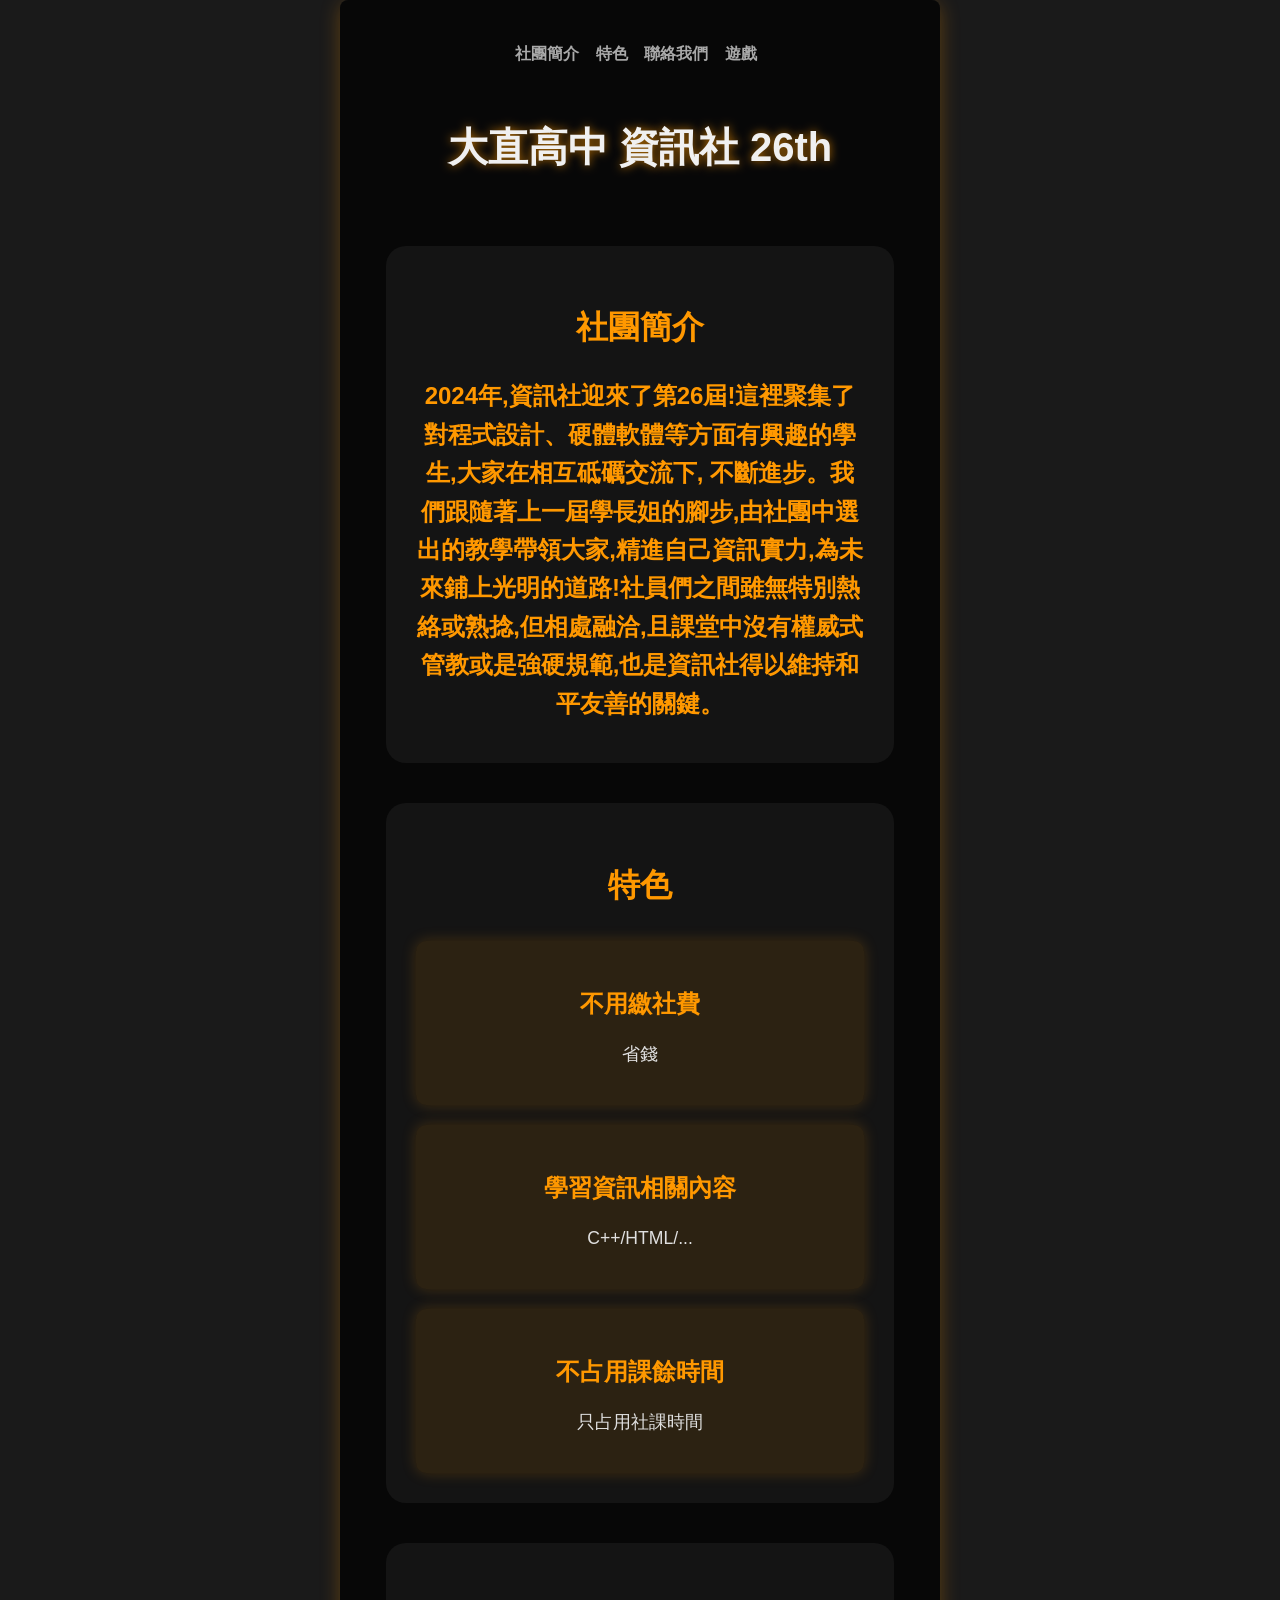
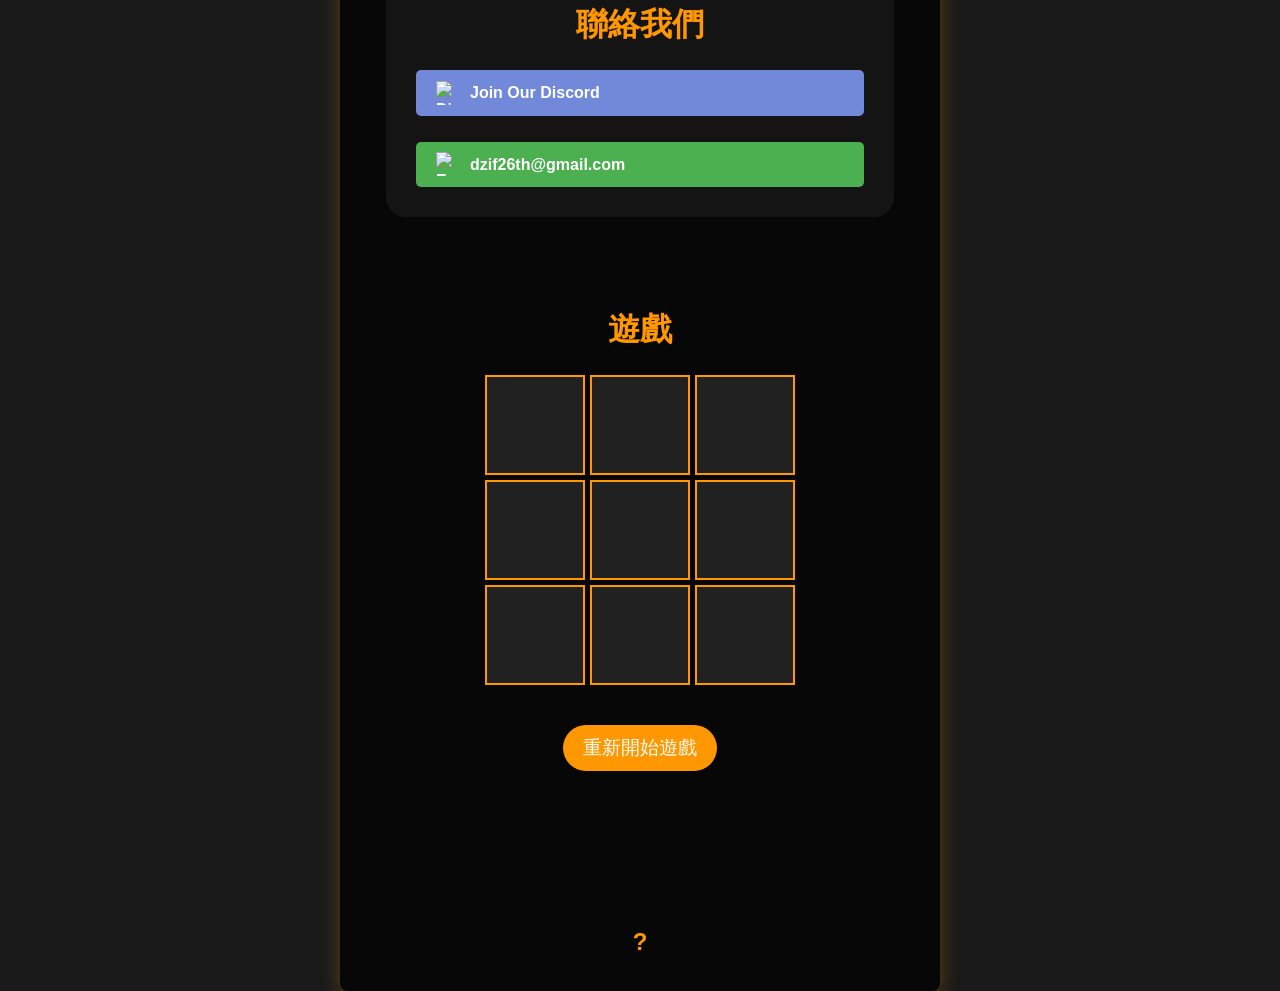
==== index.html @ fa943a51 "Add files via upload" ====
<!DOCTYPE html>
<html lang="zh-TW">
<head>
    <meta charset="UTF-8">
    <meta name="viewport" content="width=device-width, initial-scale=1.0, maximum-scale=1.0, user-scalable=no">
    <meta name="description" content="大直高中資訊社26屆">
    <meta name="keyword" content="大直高中,資訊社,26">
    <title>大直高中 資訊社 26th</title>
    <link rel="stylesheet" href="style.css">
</head>
<body>
    <div class="outer-container">
        <div class="inner-container"></div>

        <div class="bookmark">
                
            <div id="bm1" class="bmk"><a href="#infoSection1"><h4>社團簡介&ensp;</h3></a></div>   
                <p>&ensp;</p>
            <div id="bm2" class="bmk"><a href="#infoSection2"><h4>特色&ensp;</h3></a></div>    
                <p>&ensp;</p>
            <div id="bm3" class="bmk"><a href="#infoSection3"><h4>聯絡我們&ensp;</h3></a></div>    
                <p>&ensp;</p>
            <div id="bm4" class="bmk"><a href="#game-section"><h4>遊戲&ensp;</h3></a></div>    
            
        </div>

            <h1>大直高中 資訊社 26th</h1>
          
            <div id="infoSection1" class="section">
                <h2>社團簡介</h2>
                <h3>2024年,資訊社迎來了第26屆!這裡聚集了對程式設計、硬體軟體等方面有興趣的學生,大家在相互砥礪交流下, 不斷進步。我們跟隨著上一屆學長姐的腳步,由社團中選出的教學帶領大家,精進自己資訊實力,為未來鋪上光明的道路!社員們之間雖無特別熱絡或熟捻,但相處融洽,且課堂中沒有權威式 管教或是強硬規範,也是資訊社得以維持和平友善的關鍵。</h3>
            </div>   

        <div id="infoSection2" class="section">
            <h2>特色</h2>
            <div class="features-container">
                <div id="feature1" class="feature-box">
                    <h3>不用繳社費</h3>
                    <p>省錢</p>
                </div>
                <div id="feature2" class="feature-box">
                    <h3>學習資訊相關內容</h3>
                    <p>C++/HTML/...</p>
                </div>
                <div id="feature3" class="feature-box">
                    <h3>不占用課餘時間</h3>
                    <p>只占用社課時間</p>
                </div>
            </div>
        </div>
      
        <div id="infoSection3" class="section">
            <h2>聯絡我們</h2>
            <a href="https://discord.gg/D5d5X9g6NP" class="discord-btn" target="_blank">
            <img src="https://www.svgrepo.com/show/353655/discord-icon.svg" alt="Discord Icon">
            Join Our Discord
            </a>
            <br>
            <a href="https://www.youtube.com/watch?v=xvFZjo5PgG0" class="email-btn" target="_blank">
                <img src="https://www.svgrepo.com/show/464889/email-open.svg"co alt="Email Icon">
                dzif26th@gmail.com
            </a>
        </div>
        
        <div id="game-section" class="game-section">
            <h2>遊戲</h2>
            <div id="board">
                <div class="cell" data-index="0"></div>
                <div class="cell" data-index="1"></div>
                <div class="cell" data-index="2"></div>
                <div class="cell" data-index="3"></div>
                <div class="cell" data-index="4"></div>
                <div class="cell" data-index="5"></div>
                <div class="cell" data-index="6"></div>
                <div class="cell" data-index="7"></div>
                <div class="cell" data-index="8"></div>
            </div>
            <div id="outcome"></div>
            <button id="reset">重新開始遊戲</button>
        </div>
        <br><br><br><br><br>
        <a href="./hid/hidden.html"><h3>?</h3></a>
    </div>
    <script src="script.js"></script>
    
</body>
</html>
---- style.css ----
body {
    background-color: #1a1a1a;
    margin: 0;
    font-family: "Microsoft JhengHei", "微軟正黑體", sans-serif;
    color: #f0f0f0;
    line-height: 1.6;
}

.outer-container {
    width: 100%;
    max-width: 600px;
    margin: 0 auto;
    padding: 20px;
    background: rgba(0, 0, 0, 0.7);
    border-radius: 8px;
    box-shadow: 0 4px 20px rgba(255, 153, 0, 0.3);
    display: flex;
    flex-direction: column;
    align-items: center;
    min-height: 100vh;
    color: #f0f0f0;
    text-align: center;
    box-sizing: border-box;
}

.inner-container {
    position: fixed;
    top: 0;
    left: 0;
    width: 100%;
    height: 100%;
    opacity: 0.1;
    z-index: -1;
}

header {
    position: relative;
    width: 100%;
    padding: 40px 0;
    overflow: hidden;
}

h1 {
    font-size: 2.5rem;
    position: relative;
    z-index: 2;
    text-shadow: 0 0 10px rgba(255, 153, 0, 0.7);
}

@keyframes pulse {
    0% { transform: translate(-50%, -50%) scale(1); }
    100% { transform: translate(-50%, -50%) scale(1.1); }
}

.section {
    width: 80%;
    margin-top: 40px;
    padding: 30px;
    background-color: rgba(255, 255, 255, 0.05);
    border-radius: 20px;
    text-align: center;
    color: #f0f0f0;
}

.bookmark{
    display: flex
    
}

.features-container {
    display: flex;
    justify-content: space-around;
    flex-wrap: wrap;
    gap: 20px;
    margin-top: 30px;
}

.feature-box {
    flex: 1 1 250px;
    background-color: rgba(255, 153, 0, 0.1);
    padding: 20px;
    border-radius: 10px;
    box-shadow: 0 0 15px rgba(255, 153, 0, 0.2);
    text-align: center;
    transition: transform 0.3s ease, box-shadow 0.3s ease;
}

.feature-box:hover {
    transform: translateY(-5px);
    box-shadow: 0 5px 20px rgba(255, 153, 0, 0.4);
}

h2 {
    font-size: 2rem;
    color: #ff9800;
    margin-bottom: 20px;
}

h3 {
    font-size: 1.5rem;
    color: #ff9800;
    margin-bottom: 10px;
}

h4{
    color: darkgrey;
}
p {
    font-size: 1.1rem;
    line-height: 1.5;
    color: #e0e0e0;
}

#game-section {
    margin-top: 60px;
}

#board {
    display: grid;
    grid-template-columns: repeat(3, 100px);
    grid-template-rows: repeat(3, 100px);
    gap: 5px;
    margin: 20px auto;
}

.cell {
    background-color: rgba(255, 255, 255, 0.1);
    border: 2px solid #ff9800;
    display: flex;
    justify-content: center;
    align-items: center;
    font-size: 2rem;
    cursor: pointer;
    user-select: none;
    transition: background-color 0.3s ease;
}

.cell:hover {
    background-color: rgba(255, 153, 0, 0.2);
}

#outcome {
    margin-top: 20px;
    font-size: 1.5rem;
    color: #ff9800;
    text-align: center;
}

button {
    font-size: 1.2em;
    padding: 10px 20px;
    cursor: pointer;
    border-radius: 25px;
    border: none;
    font-family: inherit;
    background-color: #ff9800;
    color: #fff;
    transition: background-color 0.3s ease, transform 0.3s ease;
    margin-top: 20px;
}

button:hover {
    background-color: #ffa726;
    transform: translateY(-2px);
}

.discord-btn {
    display: flex;
    align-items: center;
    background-color: #7289da;
    color: white;
    text-decoration: none;
    padding: 10px 20px;
    border-radius: 5px;
    font-size: 16px;
    font-weight: bold;
    transition: background-color 0.3s ease;
}

.discord-btn img {
    width: 24px;
    height: 24px;
    margin-right: 10px;
}

.discord-btn:hover {
    background-color: #5b6eae;
}

.email-btn {
    display: flex;
    align-items: center;
    background-color: #4CAF50;
    color: white;
    text-decoration: none;
    padding: 10px 20px;
    border-radius: 5px;
    font-size: 16px;
    font-weight: bold;
    transition: background-color 0.3s ease;
}

.email-btn img {
    width: 24px;
    height: 24px;
    margin-right: 10px;
}

.email-btn:hover {
    background-color: #45a049;
}

a:link{
    text-decoration:none;
    }

a:hover {
        text-decoration-line: underline;
       color: #ff9800;
        }
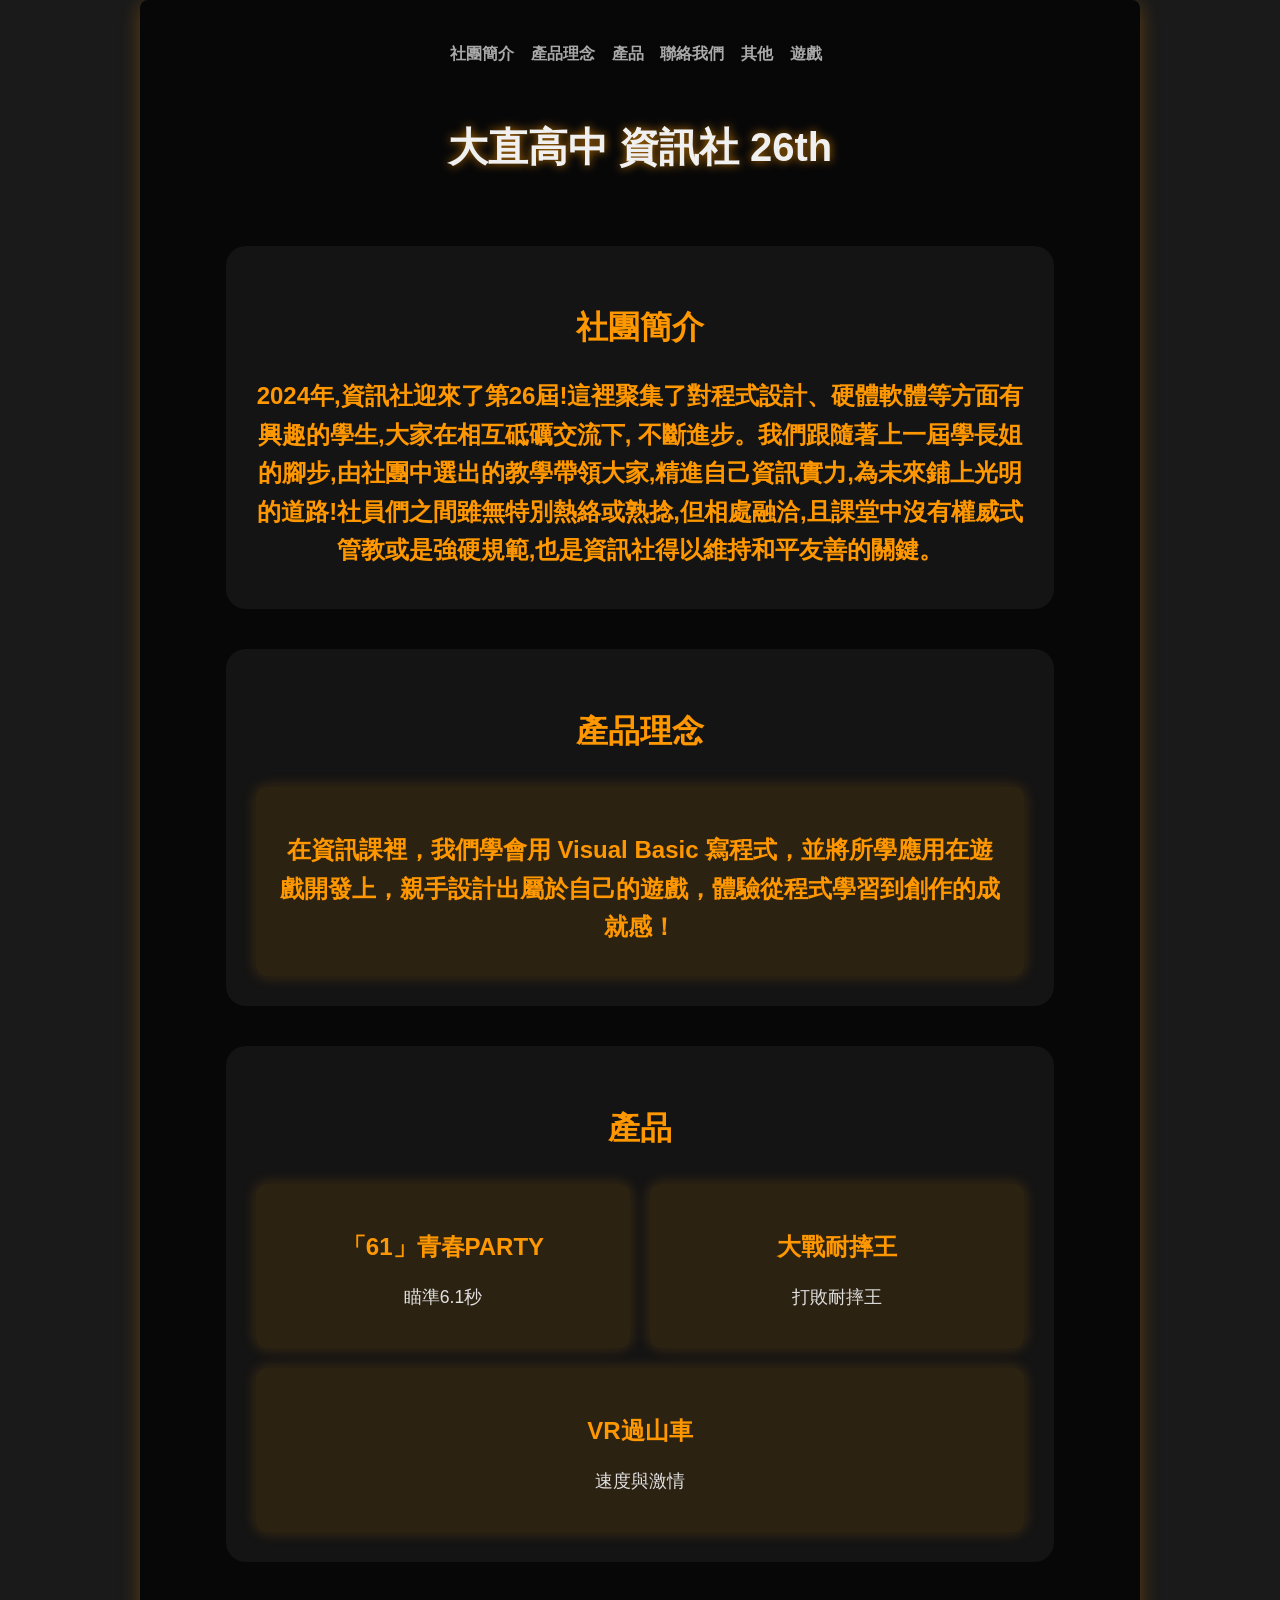
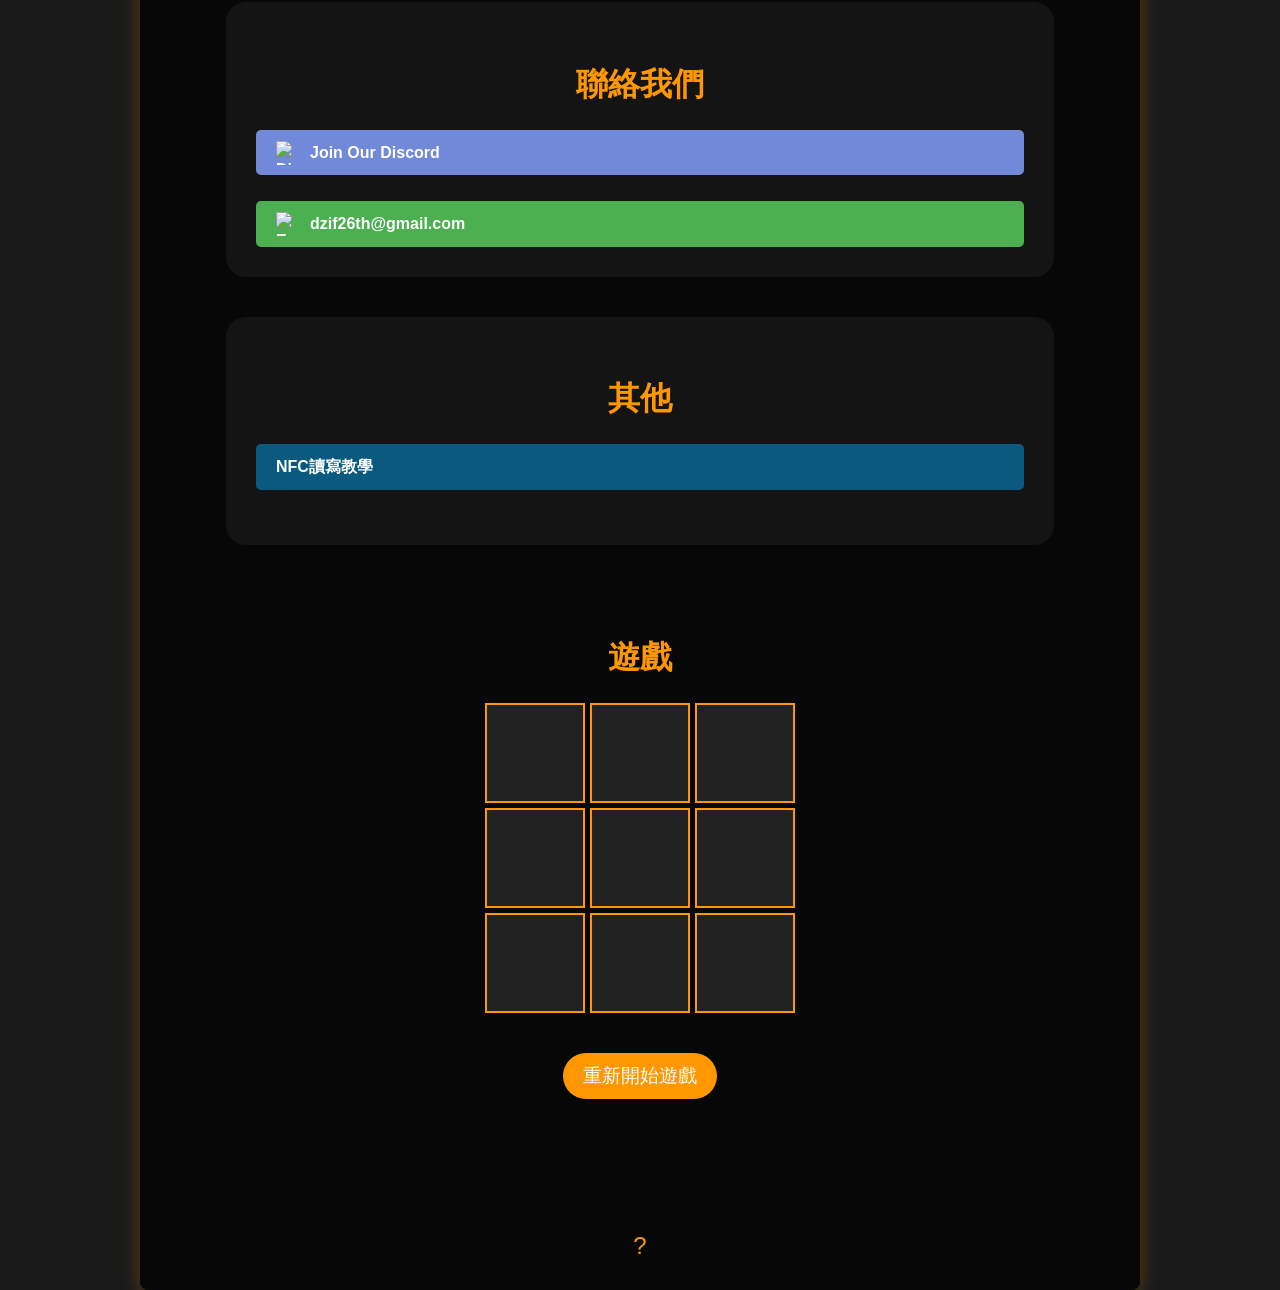
==== commit 3b0b4e7c: "Add files via upload" ====
--- a/index.html
+++ b/index.html
@@ -7,6 +7,8 @@
     <meta name="keyword" content="大直高中,資訊社,26">
     <title>大直高中 資訊社 26th</title>
     <link rel="stylesheet" href="style.css">
+    <script src="https://cdn.jsdelivr.net/npm/canvas-confetti@1.3.1/dist/confetti.browser.min.js"></script>
+
 </head>
 <body>
     <div class="outer-container">
@@ -16,11 +18,15 @@
                 
             <div id="bm1" class="bmk"><a href="#infoSection1"><h4>社團簡介&ensp;</h3></a></div>   
                 <p>&ensp;</p>
-            <div id="bm2" class="bmk"><a href="#infoSection2"><h4>特色&ensp;</h3></a></div>    
+            <div id="bm2" class="bmk"><a href="#infoSection6"><h4>產品理念&ensp;</h3></a></div>    
+                <p>&ensp;</p>
+            <div id="bm6" class="bmk"><a href="#infoSection2"><h4>產品&ensp;</h3></a></div>    
                 <p>&ensp;</p>
             <div id="bm3" class="bmk"><a href="#infoSection3"><h4>聯絡我們&ensp;</h3></a></div>    
                 <p>&ensp;</p>
-            <div id="bm4" class="bmk"><a href="#game-section"><h4>遊戲&ensp;</h3></a></div>    
+            <div id="bm4" class="bmk"><a href="#infoSection4"><h4>其他&ensp;</h3></a></div>    
+                <p>&ensp;</p>
+            <div id="bm5" class="bmk"><a href="#game-section"><h4>遊戲&ensp;</h3></a></div>    
             
         </div>
 
@@ -31,23 +37,35 @@
                 <h3>2024年,資訊社迎來了第26屆!這裡聚集了對程式設計、硬體軟體等方面有興趣的學生,大家在相互砥礪交流下, 不斷進步。我們跟隨著上一屆學長姐的腳步,由社團中選出的教學帶領大家,精進自己資訊實力,為未來鋪上光明的道路!社員們之間雖無特別熱絡或熟捻,但相處融洽,且課堂中沒有權威式 管教或是強硬規範,也是資訊社得以維持和平友善的關鍵。</h3>
             </div>   
 
+            <div id="infoSection6" class="section">
+                <h2>產品理念</h2>
+                <div class="features-container">
+                    <div id="feature" class="feature-box">
+                        <h3>在資訊課裡，我們學會用 Visual Basic 寫程式，並將所學應用在遊戲開發上，親手設計出屬於自己的遊戲，體驗從程式學習到創作的成就感！</h3>
+                    </div>
+                </div>
+            </div>
+
         <div id="infoSection2" class="section">
-            <h2>特色</h2>
+            <h2>產品</h2>
             <div class="features-container">
                 <div id="feature1" class="feature-box">
-                    <h3>不用繳社費</h3>
-                    <p>省錢</p>
+                    <h3>「61」青春PARTY</h3>
+                    <p>瞄準6.1秒</p>
                 </div>
                 <div id="feature2" class="feature-box">
-                    <h3>學習資訊相關內容</h3>
-                    <p>C++/HTML/...</p>
+                    <h3>大戰耐摔王</h3>
+                    <p>打敗耐摔王</p>
                 </div>
                 <div id="feature3" class="feature-box">
-                    <h3>不占用課餘時間</h3>
-                    <p>只占用社課時間</p>
+                    <h3>VR過山車</h3>
+                    <p>速度與激情
+                    </p>
                 </div>
             </div>
         </div>
+
+        
       
         <div id="infoSection3" class="section">
             <h2>聯絡我們</h2>
@@ -60,6 +78,12 @@
                 <img src="https://www.svgrepo.com/show/464889/email-open.svg"co alt="Email Icon">
                 dzif26th@gmail.com
             </a>
+        </div>
+
+        <div id="infoSection4" class="section">
+            <h2>其他</h2>
+            <a href="https://dzif26th.github.io/club-inform//DZIF26th/nfc_illustrate.html" class="nfctools-btn">NFC讀寫教學</a>
+            <br>
         </div>
         
         <div id="game-section" class="game-section">
@@ -78,9 +102,20 @@
             <div id="outcome"></div>
             <button id="reset">重新開始遊戲</button>
         </div>
-        <br><br><br><br><br>
-        <a href="./hid/hidden.html"><h3>?</h3></a>
-    </div>
+        
+        <br><br><br><br>
+        
+        <button id="celebrateButton">?</button>
+        <div id="floatingMessage">大直高中61周年<br>生日快樂🎉
+            <br>
+            <img src="https://encrypted-tbn0.gstatic.com/images?q=tbn:ANd9GcQxWNgN0wlmorBIkPR8Zd8NMK5fgnScdBa5PA&s" alt="">
+        </div>
+        
+        <!-- 引入 confetti.js 函式庫 -->
+        <script src="https://cdn.jsdelivr.net/npm/canvas-confetti@1.3.1/dist/confetti.browser.min.js"></script>
+
+    
+
     <script src="script.js"></script>
     
 </body>
--- a/style.css
+++ b/style.css
@@ -8,7 +8,7 @@
 
 .outer-container {
     width: 100%;
-    max-width: 600px;
+    max-width: 1000px;
     margin: 0 auto;
     padding: 20px;
     background: rgba(0, 0, 0, 0.7);
@@ -217,4 +217,42 @@
 a:hover {
         text-decoration-line: underline;
        color: #ff9800;
-        }+        }
+
+.nfctools-btn {
+    display: flex;
+    align-items: center;
+    background-color: #02a9f779;
+    color: white;
+    text-decoration: none;
+    padding: 10px 20px;
+    border-radius: 5px;
+    font-size: 16px;
+    font-weight: bold;
+    transition: background-color 0.3s ease;
+}
+
+ /* 按鈕樣式 */
+ #celebrateButton {
+    font-size: 24px;
+    padding: 10px 20px;
+    background-color: rgba(0, 0, 0, 0.1);
+    color: #ff9800;
+    border: none;
+    border-radius: 5px;
+    cursor: pointer;
+}
+
+/* 懸浮訊息樣式 */
+#floatingMessage {
+    position: fixed;
+    top: 50%;
+    left: 50%;
+    transform: translate(-50%, -50%);
+    background-color: #1e3277;
+    color: #ececec;
+    padding: 50px;
+    border-radius: 20px;
+    font-size: 48px;
+    display: none;
+}
